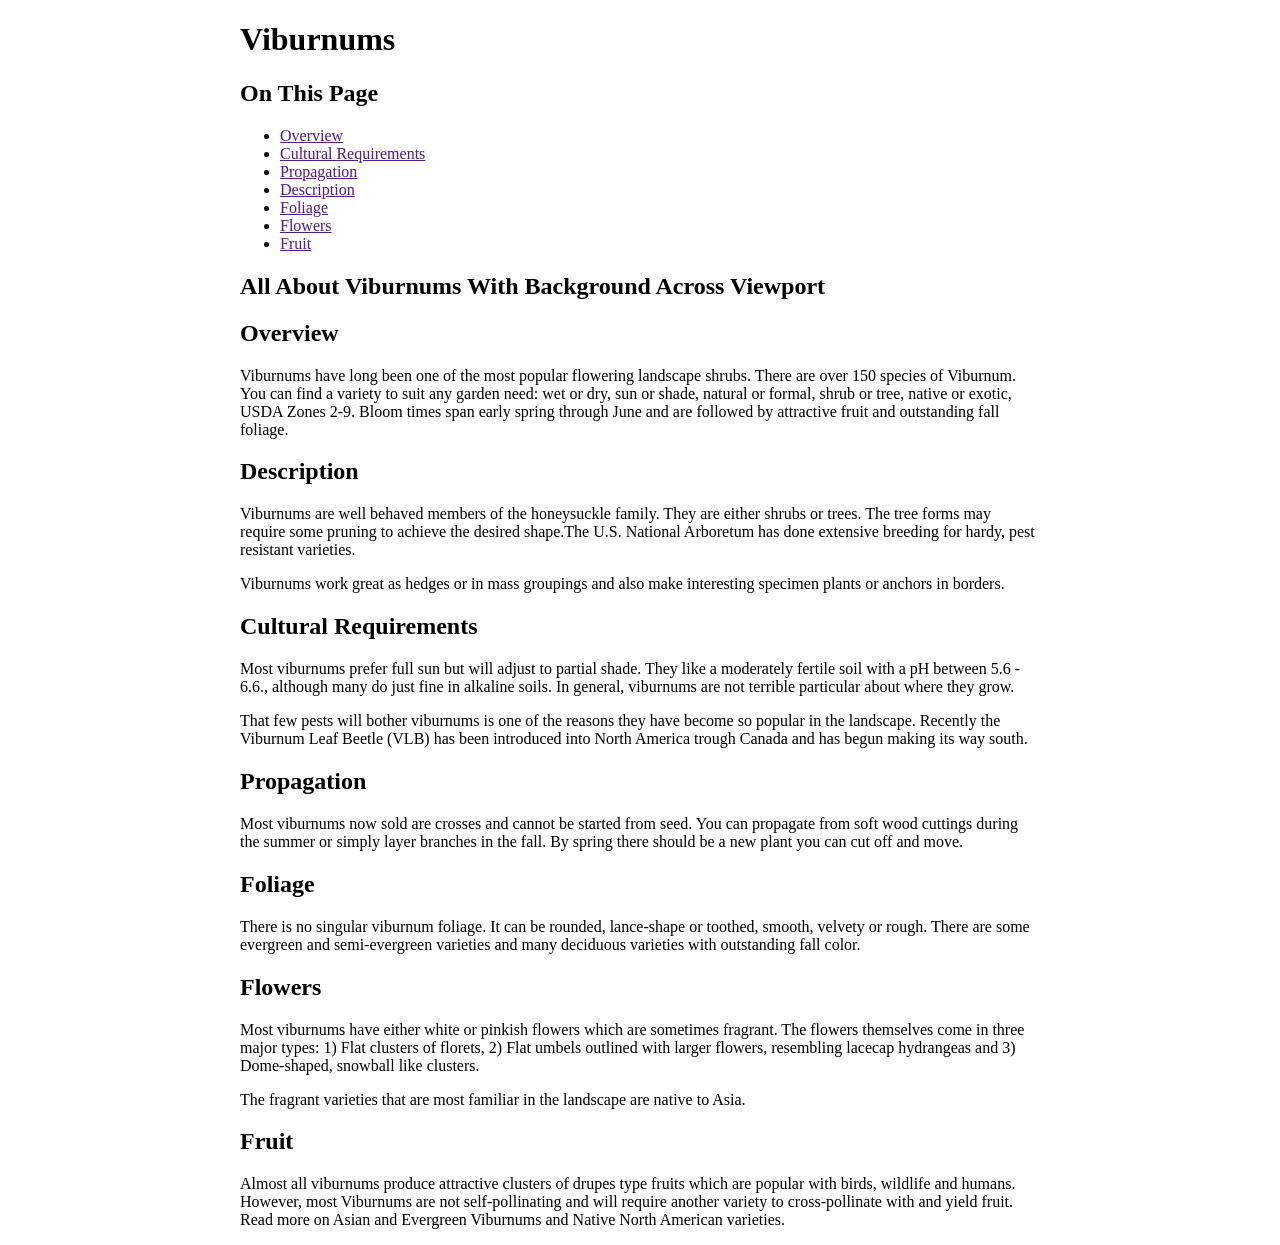
==== 1-index.html @ 5eee31a8 "establishing files" ====
<!DOCTYPE html>
<html lang="en">

<head>
	<meta charset="utf-8">
	<meta name="viewport" content="width=device-width, initial-scale=1.0">
	<link href="styles.css" rel="stylesheet" type="text/css">
	<title>Background Across Viewport</title>
</head>

<body>
	<div class="wrapper">
		<header>
			<h1>Viburnums</h1>
		</header>

		<aside>
			<nav>
				<h2>On This Page</h2>
				<ul>
					<li><a href="">Overview</a></li>
					<li><a href="">Cultural Requirements</a></li>
					<li><a href="">Propagation</a></li>
					<li><a href="">Description</a></li>
					<li><a href="">Foliage</a></li>
					<li><a href="">Flowers</a></li>
					<li><a href="">Fruit</a></li>
				</ul>
			</nav>
		</aside>


		<main>
			<article>
				<h2>All About Viburnums With Background Across Viewport</h2>
				<section>
					<h2>Overview</h2>
					<p>Viburnums have long been one of the most popular flowering landscape shrubs. There are over 150
						species of Viburnum. You can find a variety to suit any garden need: wet or dry, sun or shade,
						natural or formal, shrub or tree, native or exotic, USDA Zones 2-9. Bloom times span early
						spring through June and are followed by attractive fruit and outstanding fall foliage.</p>
				</section>
				<!-- /overview -->

				<section>
					<h2>Description</h2>
					<p>Viburnums are well behaved members of the honeysuckle family. They are either shrubs or trees.
						The tree forms may require some pruning to achieve the desired shape.The U.S. National Arboretum
						has done extensive breeding for hardy, pest resistant varieties.</p>
					<p>Viburnums work great as hedges or in mass groupings and also make interesting specimen plants or
						anchors in borders.</p>
				</section>
				<!-- /description -->

				<section>
					<h2>Cultural Requirements</h2>
					<p>Most viburnums prefer full sun but will adjust to partial shade. They like a moderately fertile
						soil with a pH between 5.6 - 6.6., although many do just fine in alkaline soils. In general,
						viburnums are not terrible particular about where they grow.</p>
					<p>That few pests will bother viburnums is one of the reasons they have become so popular in the
						landscape. Recently the Viburnum Leaf Beetle (VLB) has been introduced into North America trough
						Canada and has begun making its way south.</p>
				</section>
				<!-- /cultural requirements -->

				<section>
					<h2>Propagation</h2>
					<p>Most viburnums now sold are crosses and cannot be started from seed. You can propagate from soft
						wood cuttings during the summer or simply layer branches in the fall. By spring there should be
						a new plant you can cut off and move.</p>
				</section>
				<!-- /propagation -->

				<section>
					<h2>Foliage</h2>
					<p>There is no singular viburnum foliage. It can be rounded, lance-shape or toothed, smooth, velvety
						or rough. There are some evergreen and semi-evergreen varieties and many deciduous varieties
						with outstanding fall color.</p>
				</section>
				<!-- /foliage -->

				<section>
					<h2>Flowers</h2>
					<p>Most viburnums have either white or pinkish flowers which are sometimes fragrant. The flowers
						themselves come in three major types: 1) Flat clusters of florets, 2) Flat umbels outlined with
						larger flowers, resembling lacecap hydrangeas and 3) Dome-shaped, snowball like clusters.</p>
					<p>The fragrant varieties that are most familiar in the landscape are native to Asia.</p>
				</section>
				<!-- /flowers -->

				<section>
					<h2>Fruit</h2>
					<p>Almost all viburnums produce attractive clusters of drupes type fruits which are popular with
						birds, wildlife and humans. However, most Viburnums are not self-pollinating and will require
						another variety to cross-pollinate with and yield fruit. Read more on Asian and Evergreen
						Viburnums and Native North American varieties.</p>
				</section>
				<!-- /fruit -->

			</article>
		</main>
	</div>
</body>

</html>
---- styles.css ----
body {
    margin: 0;
}

.wrapper {
    max-width: 800px;
     margin: 0 auto;
}
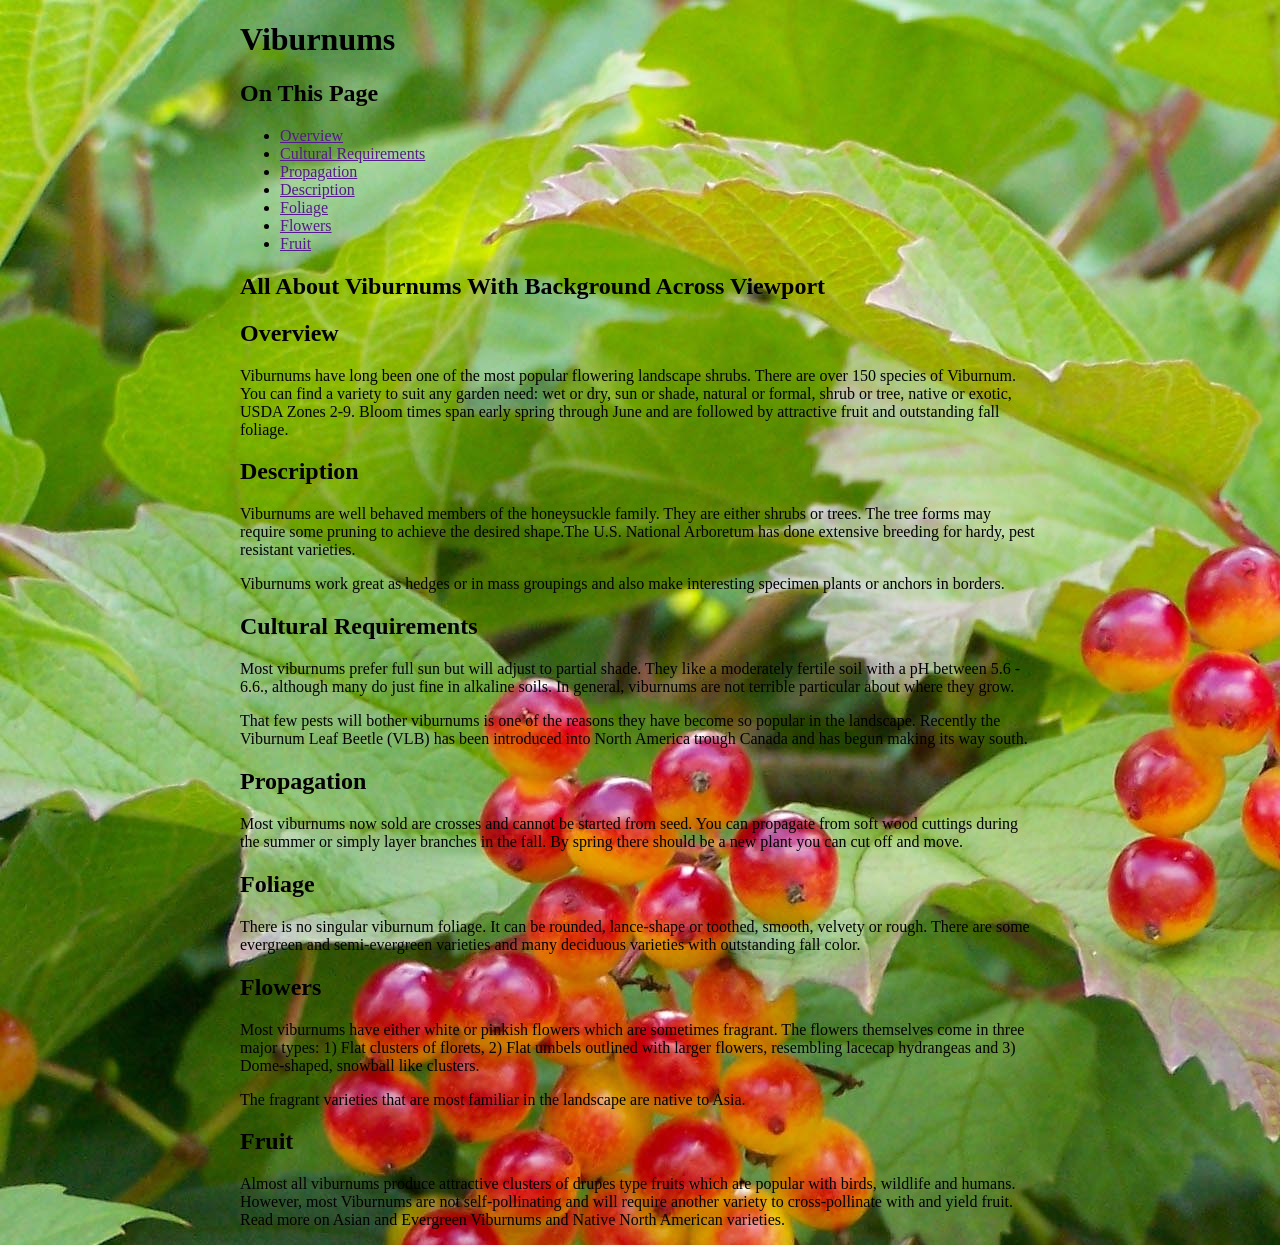
==== commit b81a8698: "added images" ====
--- a/1-index.html
+++ b/1-index.html
@@ -5,6 +5,8 @@
 	<meta charset="utf-8">
 	<meta name="viewport" content="width=device-width, initial-scale=1.0">
 	<link href="styles.css" rel="stylesheet" type="text/css">
+	<link href="1-styles.css" rel="stylesheet" type="text/css">
+
 	<title>Background Across Viewport</title>
 </head>
 
--- a/1-styles.css
+++ b/1-styles.css
@@ -0,0 +1,4 @@
+html {
+    background-color: azure;
+    background-image: url(images/1-big-viburnum.jpg);
+}
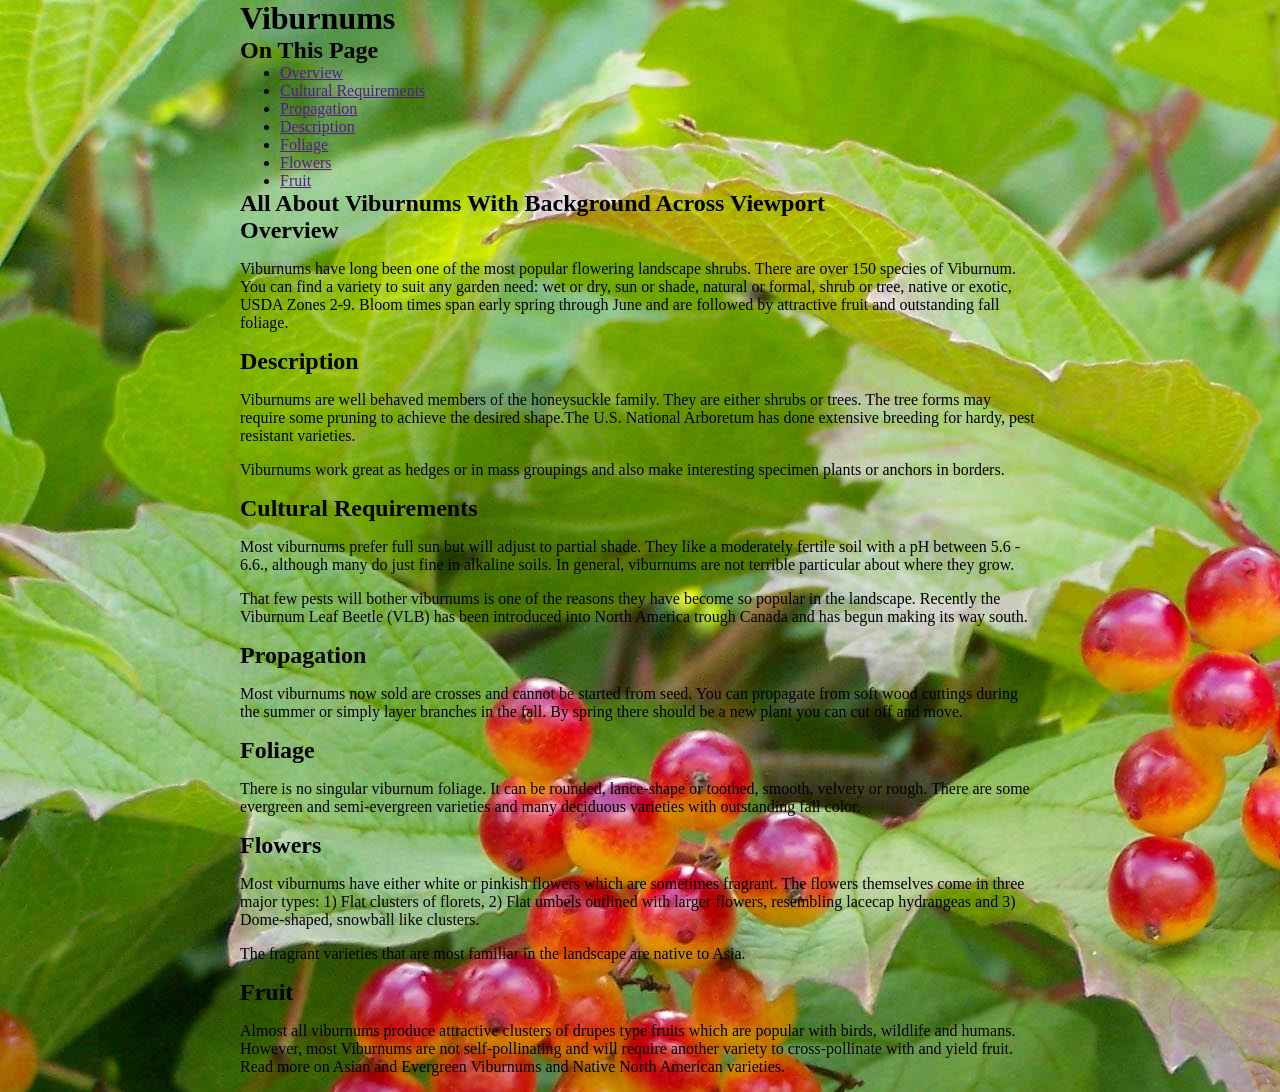
==== commit b5907e26: "in class work" ====
--- a/1-index.html
+++ b/1-index.html
@@ -11,12 +11,12 @@
 </head>
 
 <body>
-	<div class="wrapper">
-		<header>
+	<header class="wrapper">
 			<h1>Viburnums</h1>
 		</header>
 
 		<aside>
+	<div class="wrapper header">
 			<nav>
 				<h2>On This Page</h2>
 				<ul>
@@ -29,10 +29,11 @@
 					<li><a href="">Fruit</a></li>
 				</ul>
 			</nav>
+	</div>
 		</aside>
 
 
-		<main>
+		<main class="wrapper">
 			<article>
 				<h2>All About Viburnums With Background Across Viewport</h2>
 				<section>
--- a/styles.css
+++ b/styles.css
@@ -1,4 +1,8 @@
 body {
+    margin: 0;
+}
+
+h1, h2, h3, ul {
     margin: 0;
 }
 
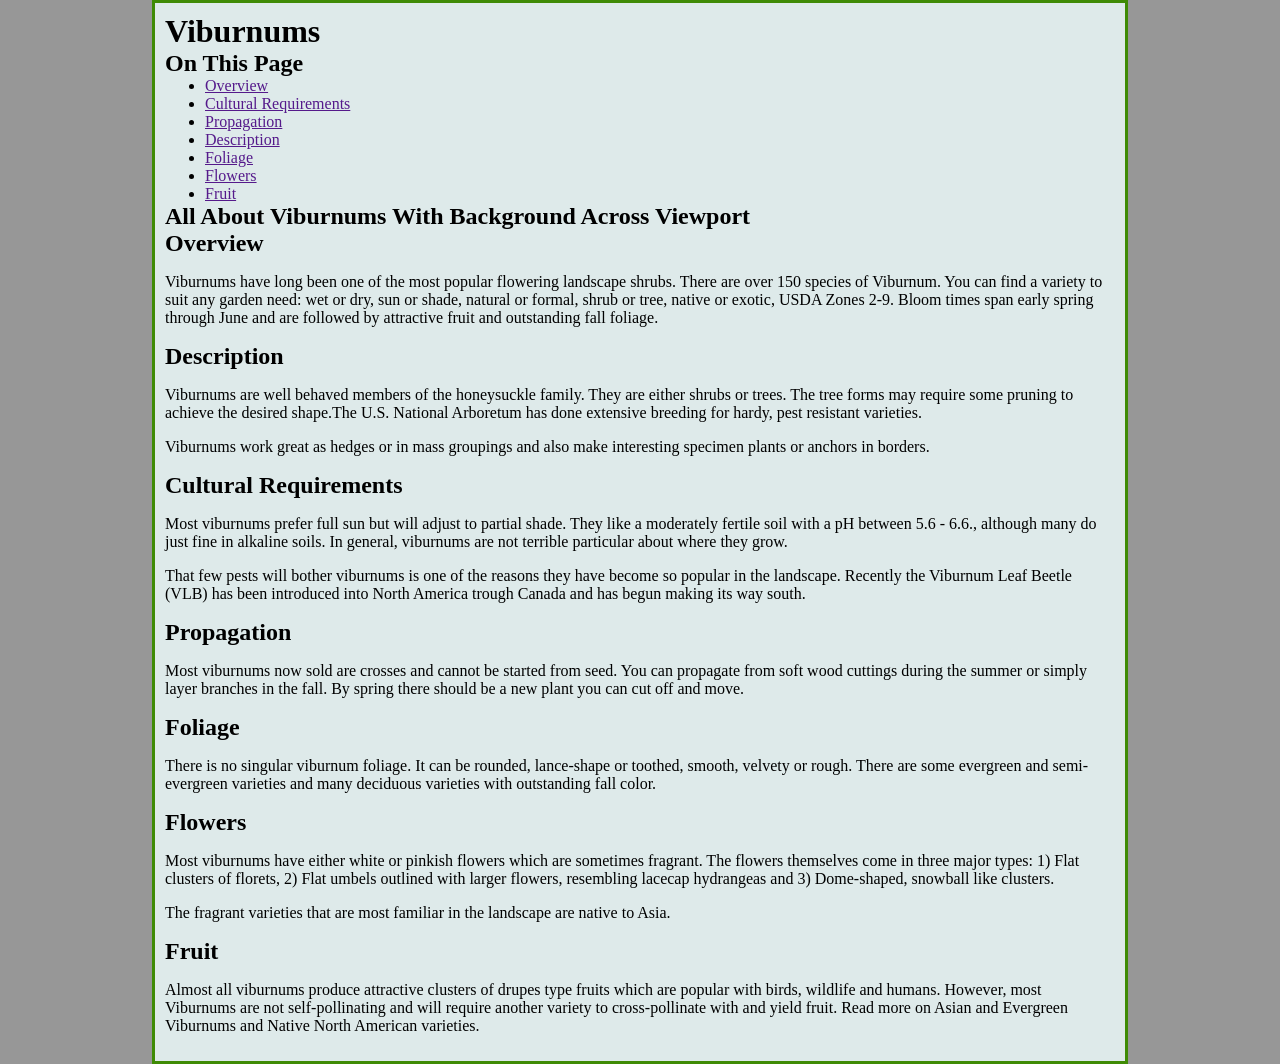
==== commit 28e9e1a4: "page one updates" ====
--- a/1-index.html
+++ b/1-index.html
@@ -11,12 +11,12 @@
 </head>
 
 <body>
-	<header class="wrapper">
+	<div class="wrapper">
+	<header>
 			<h1>Viburnums</h1>
 		</header>
 
 		<aside>
-	<div class="wrapper header">
 			<nav>
 				<h2>On This Page</h2>
 				<ul>
@@ -29,11 +29,9 @@
 					<li><a href="">Fruit</a></li>
 				</ul>
 			</nav>
-	</div>
 		</aside>
 
 
-		<main class="wrapper">
 			<article>
 				<h2>All About Viburnums With Background Across Viewport</h2>
 				<section>
--- a/1-styles.css
+++ b/1-styles.css
@@ -1,4 +1,17 @@
 html {
-    background-color: azure;
-    background-image: url(images/1-big-viburnum.jpg);
+    background-image: url(Images/1-big-viburnum.jpg);
+        background-color: rgb(151, 151, 151);
+        background-repeat: no-repeat;
+        background-position: center center;
+        background-attachment: fixed;
+        background-size: cover;
+
+}
+
+.wrapper {
+    background-color: rgba(240, 255, 255, 0.8);
+    border: 3px solid rgb(63, 139, 5);
+    max-width: 950px;
+    margin: 0px auto;
+    padding: 10px;
 }
